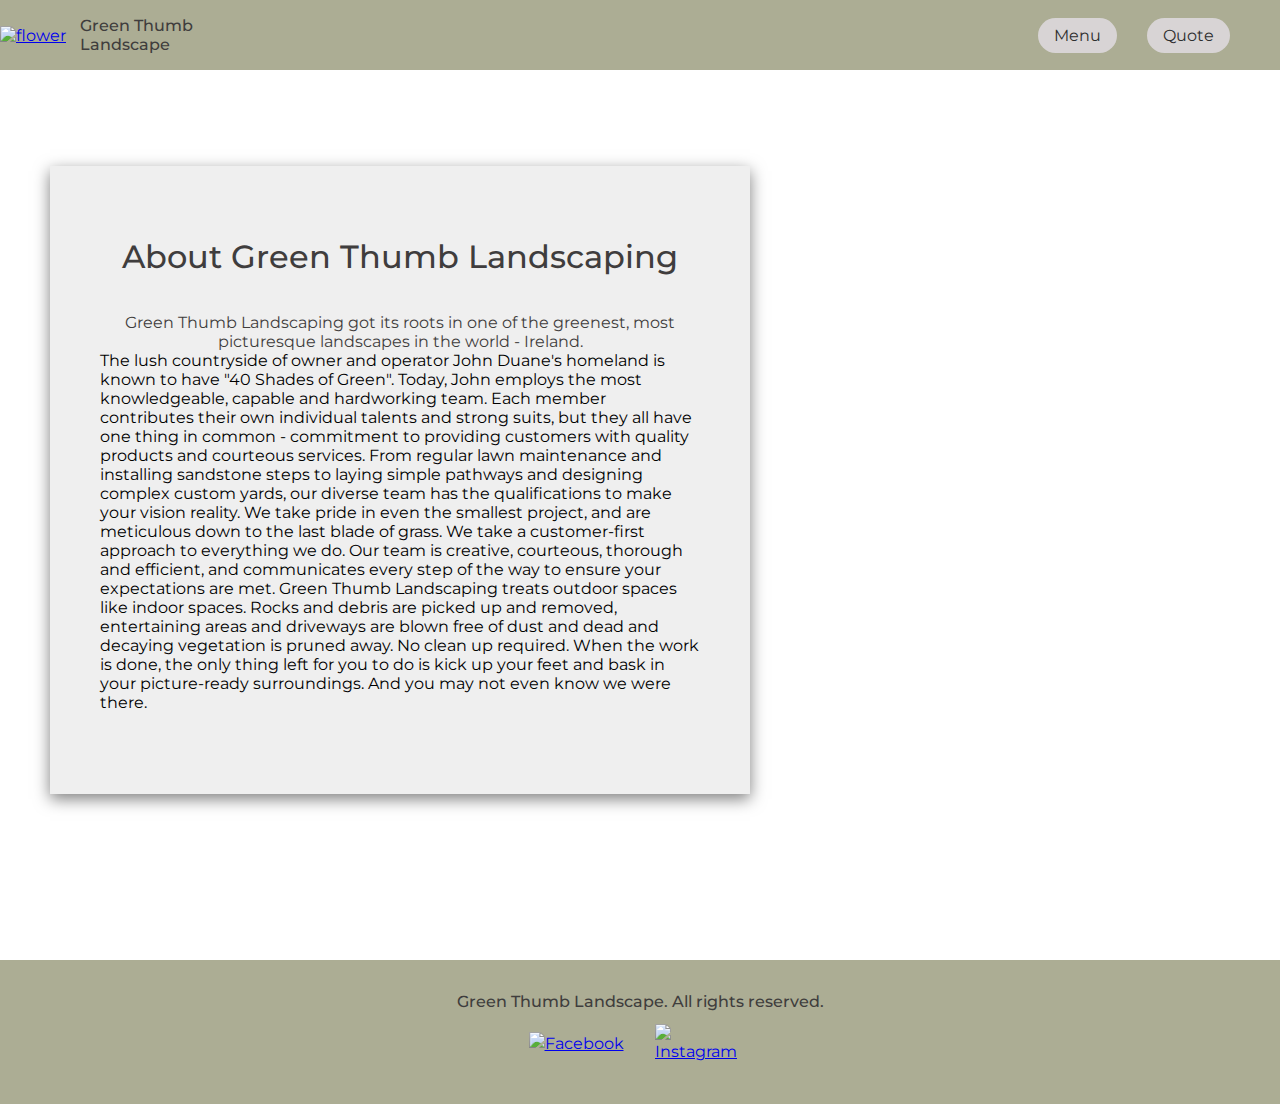
==== About.html @ 9dd4700b "Add files via upload" ====
<!DOCTYPE html>
<html lang="en">
  <head>
    <meta charset="UTF-8" />
    <meta http-equiv="X-UA-Compatible" content="IE=edge" />
    <meta name="viewport" content="width=device-width, initial-scale=1.0" />
    <link rel="stylesheet" href="About.css" />
    <link rel="stylesheet" href="navBar.css"/>
    <link rel="stylesheet" href="footer.css"/>
    <style>
      @import url("https://fonts.googleapis.com/css2?family=Inter:wght@400;500;600&family=Montserrat:wght@400;500&display=swap");
    </style>
    <title>About Us</title>
  </head>
  <body>
    <header></header>
    <section>
      <div class="aboutBox">
        <h1>About Green Thumb Landscaping</h1>
        <p>
          <div class="boldAbout">Green Thumb Landscaping got its roots in one of the greenest, most
          picturesque landscapes in the world - Ireland.</div> The lush countryside of
          owner and operator John Duane's homeland is known to have "40 Shades
          of Green". Today, John employs the most knowledgeable, capable and
          hardworking team. Each member contributes their own individual talents
          and strong suits, but they all have one thing in common - commitment
          to providing customers with quality products and courteous services.
          From regular lawn maintenance and installing sandstone steps to laying
          simple pathways and designing complex custom yards, our diverse team
          has the qualifications to make your vision reality. We take pride in
          even the smallest project, and are meticulous down to the last blade
          of grass. We take a customer-first approach to everything we do. Our
          team is creative, courteous, thorough and efficient, and communicates
          every step of the way to ensure your expectations are met. Green Thumb
          Landscaping treats outdoor spaces like indoor spaces. Rocks and debris
          are picked up and removed, entertaining areas and driveways are blown
          free of dust and dead and decaying vegetation is pruned away. No clean
          up required. When the work is done, the only thing left for you to do
          is kick up your feet and bask in your picture-ready surroundings. And
          you may not even know we were there.
        </p>
      </div>
    </section>
    <footer></footer>
  </body>
  <script src="navBar.js"></script>
  <script src="footer.js"></script>
</html>
---- About.css ----
* {
  font-family: "Montserrat", sans-serif;
}
body {
  margin: 0;
  padding: 0;
  background-image: url("About-img/soil.jpg");
  background-size: cover;
}

section {
  display: flex;
  flex-direction: row;
  align-items: center;
  height: 100vh;
  padding: 0 50px;
  padding: 30px 50px 30px 50px;
}
.aboutBox {
  position: relative;
  max-width: 600px;
  padding: 50px;
  background-color: rgba(215, 215, 215, 0.4);
  box-shadow: 0 5px 15px rgba(0, 0, 0, 0.5);
}
.aboutBox h1 {
  display: flex;
  justify-content: center;
  color: #3f3d3d;
  font-weight: 500;
}
.aboutBox p {
  display: flex;
  justify-content: center;
  text-align: justify;
  color: #3f3d3d;
}
.boldAbout{
  text-align: center;
  color:#3f3d3d;
}
@media (max-width: 800px){
  .aboutBox {
    display:flex;
    flex-direction: column;
    background-color: rgba(215, 215, 215, 0.4);
    box-shadow: 0 5px 15px rgba(0, 0, 0, 0.5);
    padding: 200px 10px 30px 10px;
  }
  section {
    padding:20px;
  }
  .aboutBox p {
    display: flex;
    justify-content: center;
    text-align: center;
    color: #3f3d3d;
  }
}
---- navBar.css ----
* {
    font-family: "Montserrat", sans-serif;
  }
header {
    display: flex;
    align-items: center;
    position: fixed;
    width: 100%;
    column-gap: 10px;
    background-color: #acad94;
    color: #3f3d3d;
    z-index:999;
  }
  header p {
    display: flex;
    justify-content: center;
    color: #3f3d3d;
    font-weight: 500;
  }
  nav {
    width: 100%;
    display: flex;
    flex-direction: row;
    justify-content: flex-end;
    column-gap: 30px;
    line-height: 24px;
    font-weight: 500;
    padding: 0 50px;
  }
  .openinglogo {
    display: flex;
    flex-direction: row;
    align-items: center;
  }
  .openinglogo img {
    display: flex;
    width: 80px;
  }
  
  .dropdown {
    position: relative;
    display: inline-block;
  }
  .dropdown-itens {
    display: none;
    position: absolute;
    background-color: #f9f9f9;
    min-width: 160px;
    box-shadow: 0px 8px 16px 0px rgba(0, 0, 0, 0.2);
    z-index: 1;
    list-style: none;
    margin: 0;
    padding: 0;
  }
  .dropdown-itens li {
    display: flex;
    justify-content: center;
    align-items: center;
  }
  .dropdown-itens li a {
    color: #2e2e2f;
    padding: 12px 0px;
    text-decoration: none;
    display: block;
    align-items: center;
  }
  
  .dropdown-itens li a:hover {
    display: flex;
    justify-content: center;
    align-items: center;
    background-color: #D8D4D5;
    opacity: 0.7;
    width: 100%;
  }
  .dropdown:hover .dropdown-itens {
    display: block;
  }
  .activeMenu {
    display: flex;
    justify-content: center;
    align-items: center;
    font-size: 1.75em;
    appearance: none;
    border: none;
    font-size: inherit;
  
    border-radius: 2em;
    padding: 0.5em 1em;
  
    background:#D8D4D5;
    color: #2e2e2f;
  
    display: inline-flex;
    align-items: center;
  
    cursor: wait;
  }
  .quoteButton {
    width: 100%;
    display: flex;
    justify-content: flex-end;
    align-items: flex-end;
    font-size: 1.75em;
    appearance: none;
    border: none;
    font-size: inherit;
  
    border-radius: 2em;
    padding: 0.5em 1em;
  
    background:#D8D4D5;
    color: #2e2e2f;
  
    display: inline-flex;
    align-items: center;
    cursor:pointer;
  }
  @media (max-width: 800px){
    nav {
        width: 100%;
        display: flex;
        flex-direction: row;
        justify-content: flex-end;
        column-gap: 15px;
        line-height: 24px;
        font-weight: 500;
        padding: 0 15px;
      }
  }
---- footer.css ----
* {
  font-family: "Montserrat", sans-serif;
}
footer {
  display: flex;
  flex: 1;
  flex-direction: column;
  justify-content: center;
  align-items: center;
  padding: 30px 30px 30px 30px;
  background-color: #acad94;
}
.footerText {
  display: flex;
  font-style: normal;
  font-weight: 500;
  font-size: 16px;
  line-height: 24px;
  color: #3f3d3d;
  align-self: center;
  padding: 0px;
  margin: 0px;
}
.imgBox{
    display:flex;
    flex-direction: row;
    column-gap: 10px;
}
.footerImages {
  width: 20px;
  width: 100%;
  display: flex;
  line-height: 24px;
  flex-direction: row;
  justify-content: space-between;
  align-items: center;
  padding: 0px;
  margin: 0px;
  gap: 32px;
  background-color: #acad94;
}
.footerImages img {
padding:10px;
width: 40px;
}
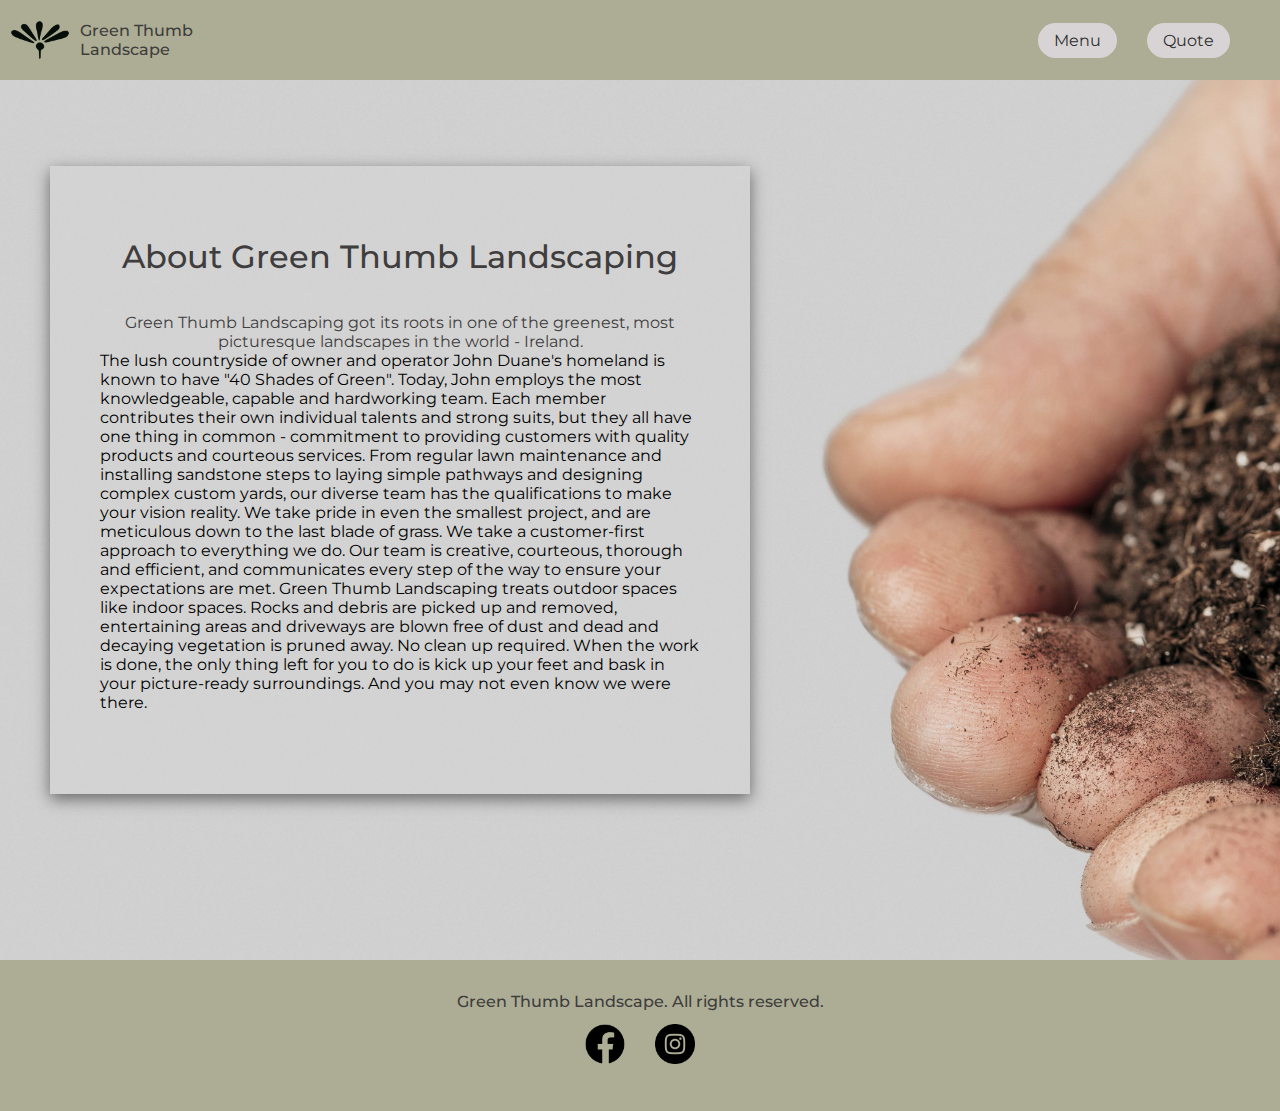
==== commit 06dade6d: "Add files via upload" ====
--- a/About.html
+++ b/About.html
@@ -4,9 +4,9 @@
     <meta charset="UTF-8" />
     <meta http-equiv="X-UA-Compatible" content="IE=edge" />
     <meta name="viewport" content="width=device-width, initial-scale=1.0" />
-    <link rel="stylesheet" href="About.css" />
-    <link rel="stylesheet" href="navBar.css"/>
-    <link rel="stylesheet" href="footer.css"/>
+    <link rel="stylesheet" href="./About.css" />
+    <link rel="stylesheet" href="./navBar.css"/>
+    <link rel="stylesheet" href="./footer.css"/>
     <style>
       @import url("https://fonts.googleapis.com/css2?family=Inter:wght@400;500;600&family=Montserrat:wght@400;500&display=swap");
     </style>
@@ -43,6 +43,6 @@
     </section>
     <footer></footer>
   </body>
-  <script src="navBar.js"></script>
-  <script src="footer.js"></script>
+  <script src="./navBar.js"></script>
+  <script src="./footer.js"></script>
 </html>
